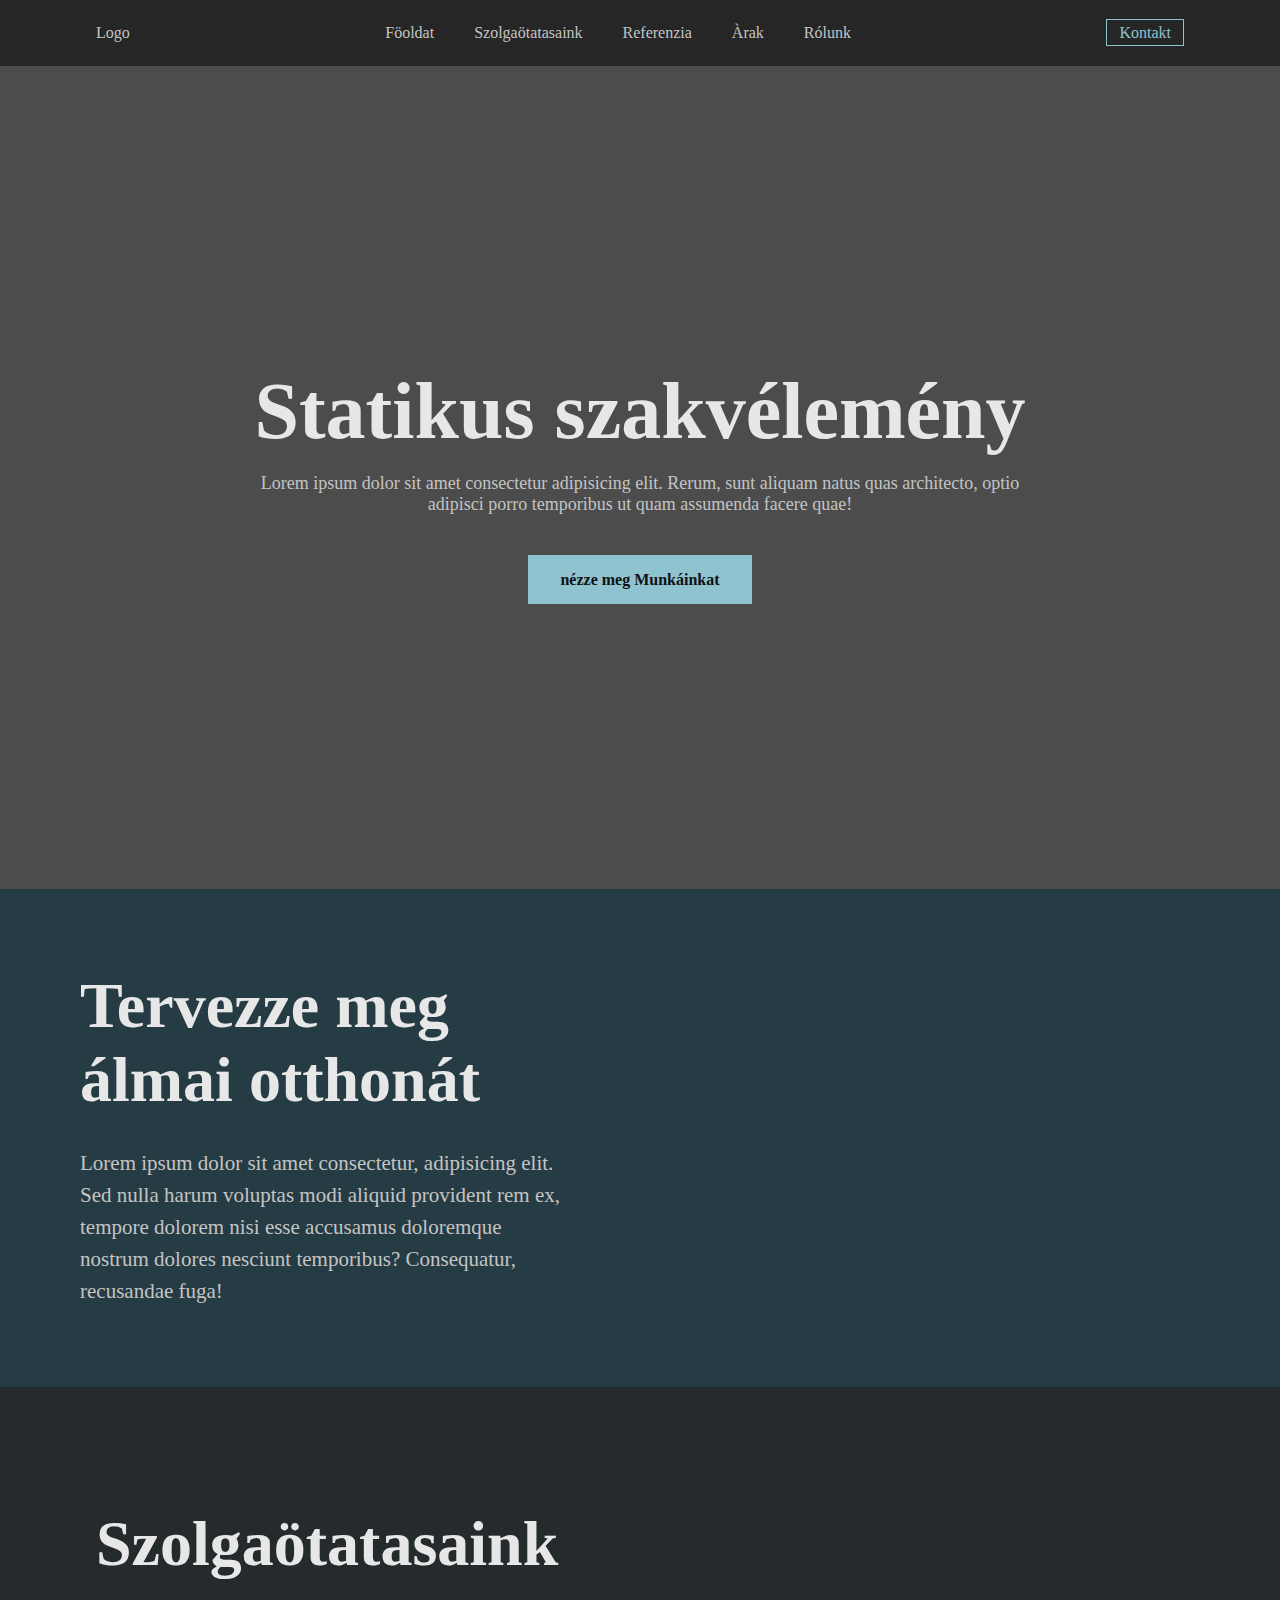
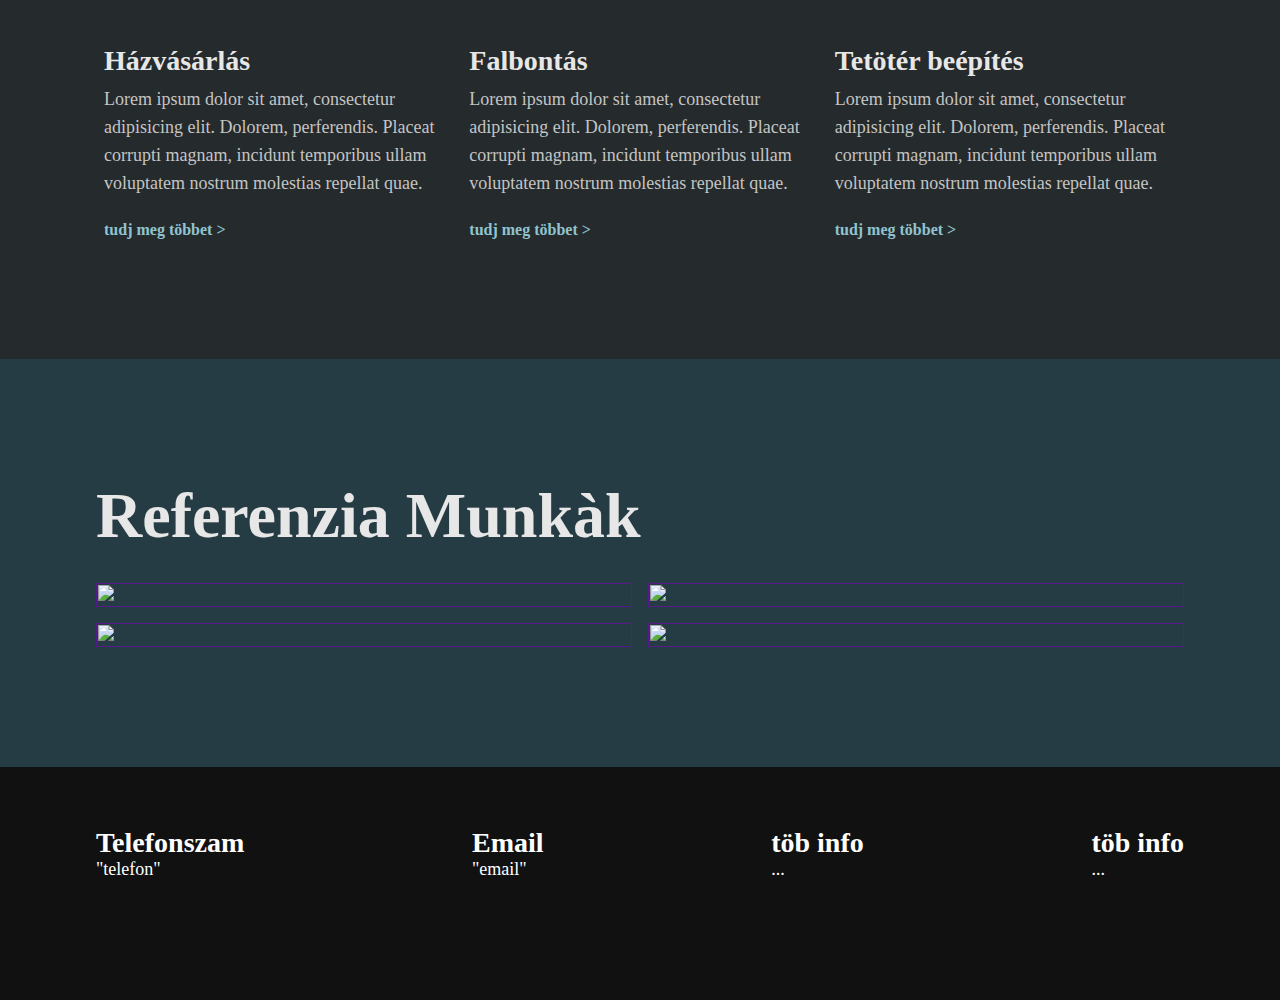
==== index.html @ 9ae193e0 "color, gallery fix, footer," ====
<!DOCTYPE html>
<html lang="en">
<head>
    <meta charset="UTF-8">
    <meta name="viewport" content="width=device-width, initial-scale=1.0">
    <title>Document</title>
    <link rel="stylesheet" href="home.css">
    <link rel="stylesheet" href="https://use.typekit.net/xlo2mio.css">
    <link rel="stylesheet" href="https://use.typekit.net/xlo2mio.css">
    <link rel="stylesheet" href="https://use.typekit.net/xlo2mio.css">
</head>
<body>
    <main>
        <div class="hero-bg">
            <nav>
                <div class="nav-container">
                    <div class="nav-left">
                        <a href="">Logo</a>
                    </div>
                    <div class="nav-center">
                        <a href="">Föoldat</a>
                        <a href="">Szolgaötatasaink</a>
                        <a href="">Referenzia</a>
                        <a href="">Àrak</a>
                        <a href="">Rólunk</a>
                    </div>
                    <div class="nav-right">
                        <a href="">Kontakt</a>
                    </div>
                </div>
            </nav>
            <div class="hero">
                <div class="hero-container">
                    <h1>Statikus szakvélemény</h1>
                    <p>Lorem ipsum dolor sit amet consectetur adipisicing elit. Rerum, sunt aliquam natus quas architecto, optio adipisci porro temporibus ut quam assumenda facere quae!</p>
                    <div class = "hero-button">
                        <a href="">nézze meg Munkáinkat</a>
                    </div>
                </div>
            </div>
        </div>
        <div class="welcome">
            <div class="welcome-container">
                <div class="welcome-left">
                    <h1>Tervezze meg álmai otthonát</h1>
                    <p>Lorem ipsum dolor sit amet consectetur, adipisicing elit. Sed nulla harum voluptas modi aliquid provident rem ex, tempore dolorem nisi esse accusamus doloremque nostrum dolores nesciunt temporibus? Consequatur, recusandae fuga!</p>
                </div>
                <div class="welcome-right">
                    <img src="img/Szeged, Déryné utca 28. (1).jpg" alt="">
                </div>
            </div>
        </div>
        <div class = "service">
            <div class="service-container">
                <h1>Szolgaötatasaink</h1>
                <div class="service-grid">
                    <div class="service-card">
                        <div class="service-image">
                            <img src="img/Szeged, Traktor utca 121 (1).jpg" alt="">
                        </div>
                        <div class="service-text">
                            <h2>Házvásárlás</h2>
                            <p>Lorem ipsum dolor sit amet, consectetur adipisicing elit. Dolorem, perferendis. Placeat corrupti magnam, incidunt temporibus ullam voluptatem nostrum molestias repellat quae.</p>
                            <div class = "service-learn">
                                <a href="">tudj meg többet <span class = "learn-hover">></span></a>
                            </div>
                        </div>
                    </div>
                    <div class="service-card">
                        <div class="service-image">
                            <img src="img/Szeged, Szentháromság utca 48. (1).jpg" alt="">
                        </div>
                        <div class="service-text">
                            <h2>Falbontás</h2>
                            <p>Lorem ipsum dolor sit amet, consectetur adipisicing elit. Dolorem, perferendis. Placeat corrupti magnam, incidunt temporibus ullam voluptatem nostrum molestias repellat quae.</p>
                            <div class = "service-learn">
                                <a href="">tudj meg többet <span class = "learn-hover">></span></a>
                            </div>
                        </div>
                    </div>
                    <div class="service-card">
                        <div class="service-image">
                            <img src="img/Mórahalom, Mikszáth utca 6. (2).jpg" alt="">
                        </div>
                        <div class="service-text">
                            <h2>Tetötér beépítés</h2>
                            <p>Lorem ipsum dolor sit amet, consectetur adipisicing elit. Dolorem, perferendis. Placeat corrupti magnam, incidunt temporibus ullam voluptatem nostrum molestias repellat quae.</p>
                            <div class = "service-learn">
                                <a href="">tudj meg többet <span class = "learn-hover">></span></a>
                            </div>
                        </div>
                    </div>
                </div>
            </div>
        </div>
        <div class="gallery">
            <div class="gallery-container">
                <h1>Referenzia Munkàk</h1>
                <div class="gallery-grid">
                    <a href="" class = "gallery-hover">
                        <div class="gallery-image">
                            <img src="img/Szeged, Rába utca 11. (1).jpg" alt="">
                        </div>
                        <div class = "gallery-text">
                            <div class = "gallery-border">
                                <h3>Hàz 1</h3>
                                <p>Lorem ipsum dolor sit, amet consectetur adipisicing elit.</p>
                            </div>
                        </div>
                    </a>
                    <a href="" class = "gallery-hover">
                        <div class="gallery-image">
                            <img src="img/Szeged, Zákány utca 4. (2).jpg" alt="">
                        </div>
                        <div class = "gallery-text">
                            <div class = "gallery-border">
                                <h3>Hàz 2</h3>
                                <p>Lorem ipsum dolor sit, amet consectetur adipisicing elit.</p>
                            </div>
                        </div>
                    </a>
                    <a href="" class = "gallery-hover">
                        <div class="gallery-image">
                            <img src="img/Szeged, Móra utca (1).jpg" alt="">
                        </div>
                        <div class = "gallery-text">
                            <div class = "gallery-border">
                                <h3>Hàz 3</h3>
                                <p>Lorem ipsum dolor sit, amet consectetur adipisicing elit.</p>
                            </div>
                        </div>
                    </a>
                    <a href="" class = "gallery-hover">
                        <div class="gallery-image">
                            <img src="img/Siófok, Széchenyi utca 5. (1).jpg" alt="">
                        </div>
                        <div class = "gallery-text">
                            <div class = "gallery-border">
                                <h3>Hàz 4</h3>
                                <p>Lorem ipsum dolor sit, amet consectetur adipisicing elit.</p>
                            </div>
                        </div>
                    </a>
                </div>
            </div>
        </div>
        <footer>
            <div class="footer-container">
                <div class="footer-grid">
                    <div class="footer-card">
                        <h3>Telefonszam</h3>
                        <p>"telefon"</p>
                    </div>
                    <div class="footer-card">
                        <h3>Email</h3>
                        <p>"email"</p>
                    </div>
                    <div class="footer-card">
                        <h3>töb info</h3>
                        <p>...</p>
                    </div>
                    <div class="footer-card">
                        <h3>töb info</h3>
                        <p>...</p>
                    </div>
                </div>
            </div>
        </footer>
    </main>
</body>
</html>
---- home.css ----
*{
    margin: 0;
    padding: 0;
}
p{
    font-family: rig-sans;
    font-size: 18px;
    font-weight: 400;
    text-decoration: none;
    color: #101213;
}
a{
    font-family: noka;
    font-weight: 500;
    text-decoration: none;
}
h1,h2,h3{
    font-family: noka;
    font-size: 28px;
    font-weight: 600;
    color: #101213;
}

.hero-bg{
    background-image: url(img/Siófok\,\ Léda\ utca\ \(2\).jpg);
    background-size: cover;
    background-color: rgba(0, 0, 0, 0.7);
    background-blend-mode: multiply;
    background-position: center;
}

nav{
    background-color: rgba(0, 0, 0, 0.5);
    padding: 24px 0;
}
.nav-container{
    width: 85%;
    max-width: 1400px;
    margin: auto;
    display: flex;
    justify-content: space-between;
    align-items: center;
}
.nav-center{
    display: flex;
    column-gap: 40px;
}
.nav-container a{
    color: #c4c4c4;
}
.nav-center a:hover{
    border: solid 1px #c4c4c4;
    padding: 4px 12px;
    margin: -5px -13px;
}
.nav-container a:hover .nav-right{
    column-gap: 14px;
}
.nav-right a{
    border: solid 1px #8FC3CF;
    padding: 4px 12px;
    color: #8FC3CF;
    font-weight: 500;
    transition: 0.3s;
}
.nav-right a:hover{
    border: solid 1px #c4c4c4;
    background-color: #8FC3CF;
    color:#252a2c;
}
.hero{
    padding: 300px 0;
}

.hero-container{
    text-align: center;
    display: flex;
    flex-direction: column;
    row-gap: 16px;
}
.hero-container h1{
    font-size: 80px;
    color:#e7e7e7;
}
.hero-container p{
    color:#c4c4c4;
    width: 760px;
    margin: auto;
}
.hero-container a{
    font-family: rig-sans;
    font-weight: 600;
    background-color: #8FC3CF;
    color: #101213;
    padding: 16px 32px;
    transition: 0.2s;
}
.hero-container a:hover{
    background-color: transparent;
    border: solid 1px #8FC3CF;
    color: #8FC3CF;
}
.hero-button{
    margin-top: 40px;
}

.welcome{
    background-color: #263c44;
}
.welcome-container{
    display: grid;
    grid-template-columns: 1fr 1fr;
    align-items: center;
    width: 100%;
    max-width: 2000px;
    margin: auto;
}
.welcome-left{
    padding: 80px;
    display: flex;
    flex-direction: column;
    row-gap: 30px;
}
.welcome-left h1{
    font-size: 64px;
    color: #e7e7e7;
}
.welcome-left p{
    font-size: 21px;
    color: #c4c4c4;
    line-height: 32px;
}
.welcome-right img{
    width: 100%;
}

.service{
    background: #252a2c;
    padding: 120px 0;
}
.service-container{
    width: 85%;
    max-width: 1400px;
    margin: auto;
}
.service-container h1{
    font-size: 64px;
    color: #e7e7e7;
    padding-bottom: 30px;
}
.service-grid{
    display: grid;
    grid-template-columns: 1fr 1fr 1fr;
    column-gap: 8px;
}
.service-card{
    display: flex;
    flex-direction: column;
    row-gap: 16px;
}
.service-image img{
    width: 100%;
}
.service-text{
    display: flex;
    flex-direction: column;
    row-gap: 8px;
    padding: 0 8px;
}
.service-text h2{
    color: #e7e7e7;
}
.service-text p{
    color: #c4c4c4;
    line-height: 28px;
}
.service-learn{
    margin-top: 16px;
}
.service-learn a{
    color: #8FC3CF;
    font-weight: 600;
    font-family: rig-sans;
}
.learn-hover{
    transition: 0.15s;
}
.service-learn a:hover .learn-hover{
    margin-left: 8px;
}

.gallery{
    background-color: #263c44;
    padding: 120px 0;
}
.gallery-container{
    width: 85%;
    max-width: 1400px;
    margin: auto;
}
.gallery-container h1{
    font-size: 64px;
    color: #e7e7e7;
    padding-bottom: 30px;
}
.gallery-grid{
    display: grid;
    grid-template-columns: 1fr 1fr;
    column-gap: 16px;
    row-gap: 16px;
}
.gallery-hover{
    overflow: hidden;
    position: relative;
}
.gallery-image{
    transition: 0.5s;
    height: 100%;
}
.gallery-hover img{
    width: 100%;
    height: 100%;
}
.gallery-hover:hover .gallery-image{
    transform: scale(1.1);
}
.gallery-text{
    position: absolute;
    top: 0;
    height: 100%;
    width: 100%;
    background-color: rgba(0, 0, 0, 0.5);
    display: flex;
    flex-direction: column;
    align-items: center;
    justify-content: center;
    text-align: center;
    opacity: 0;
    transition: 0.5s;
}
.gallery-border{
    border: solid 1px #c4c4c4;
    padding: 16px 16px;
}
.gallery-text h3{
    color: white;
}
.gallery-text p{
    color: white;
    width: 250px;
}
.gallery-hover:hover .gallery-text{
    opacity: 1;
}

footer{
    padding: 60px 0 120px 0;
    background-color: #111111;
}
.footer-container{
    width: 85%;
    max-width: 1400px;
    margin: auto;
}
.footer-grid{
    display: flex;
    justify-content: space-between;
}
.footer-card h3{
    color: white;
}
.footer-card p{
    color: white;
}
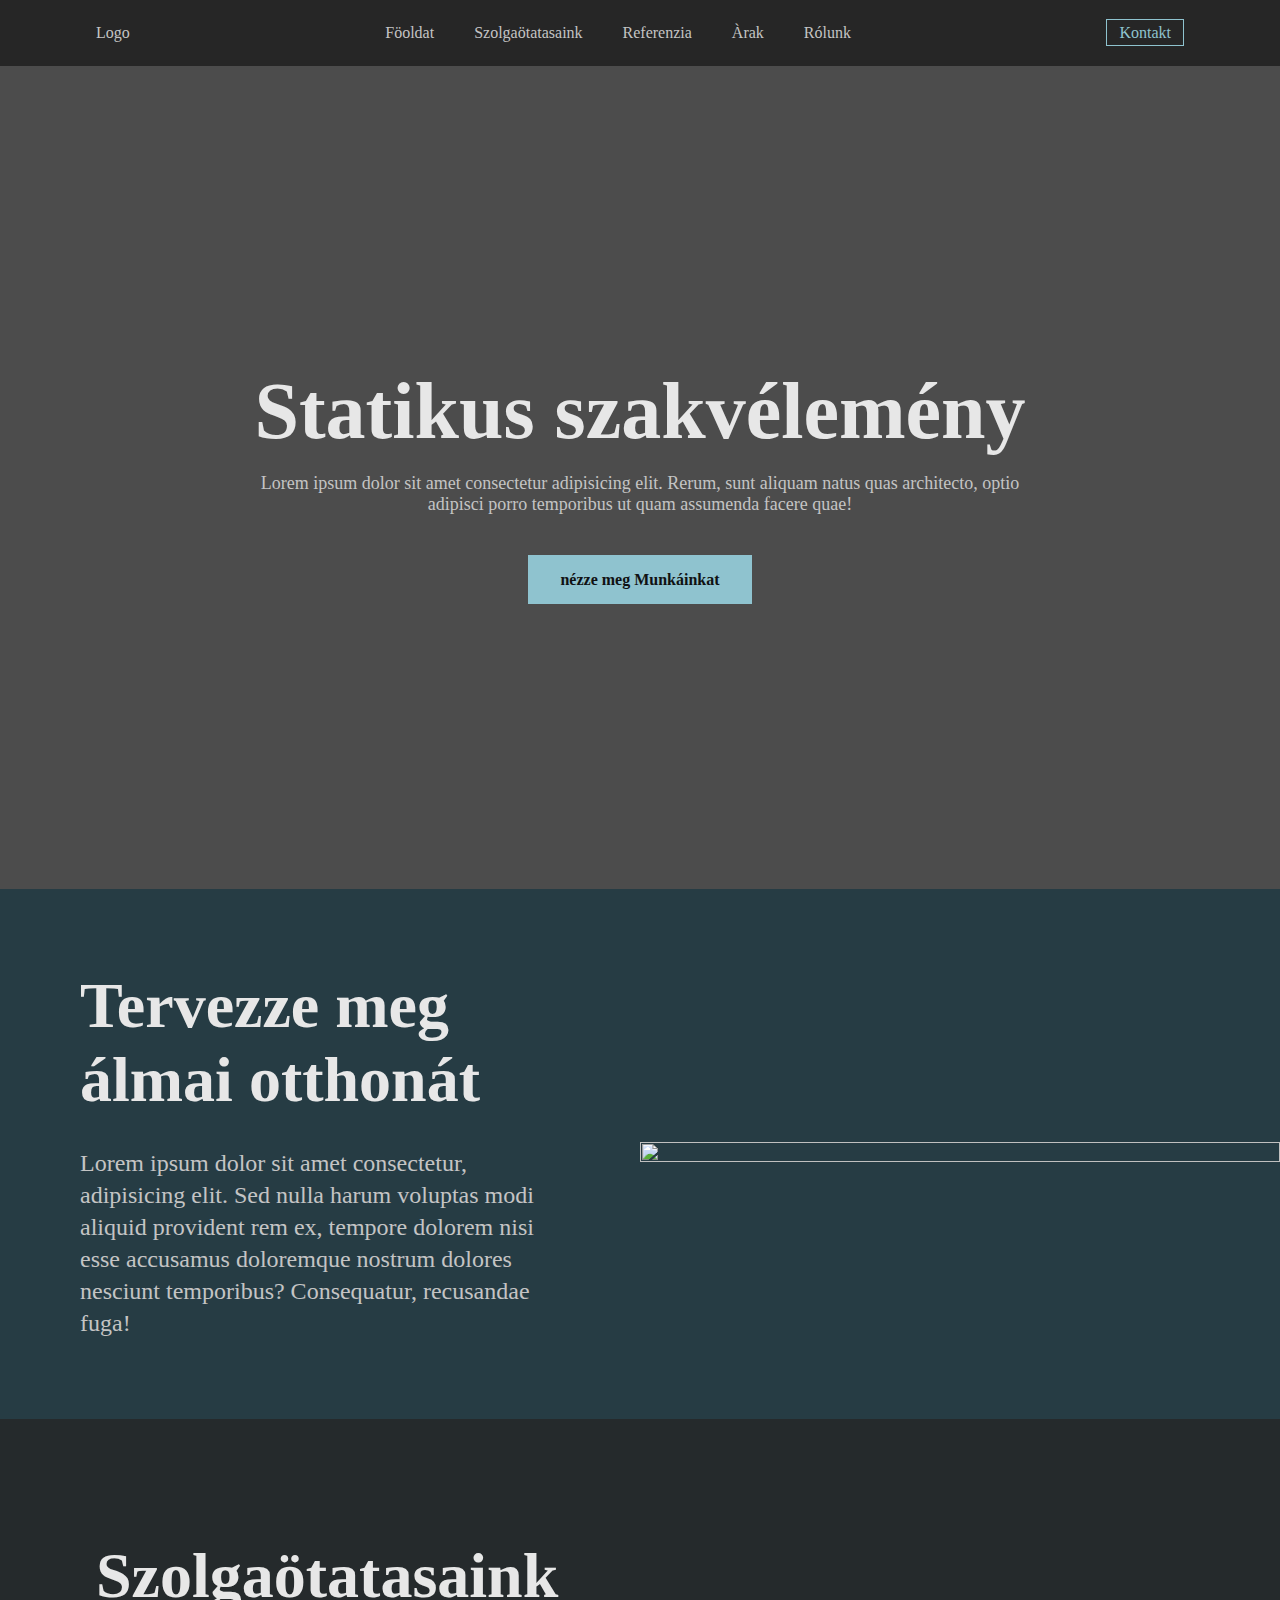
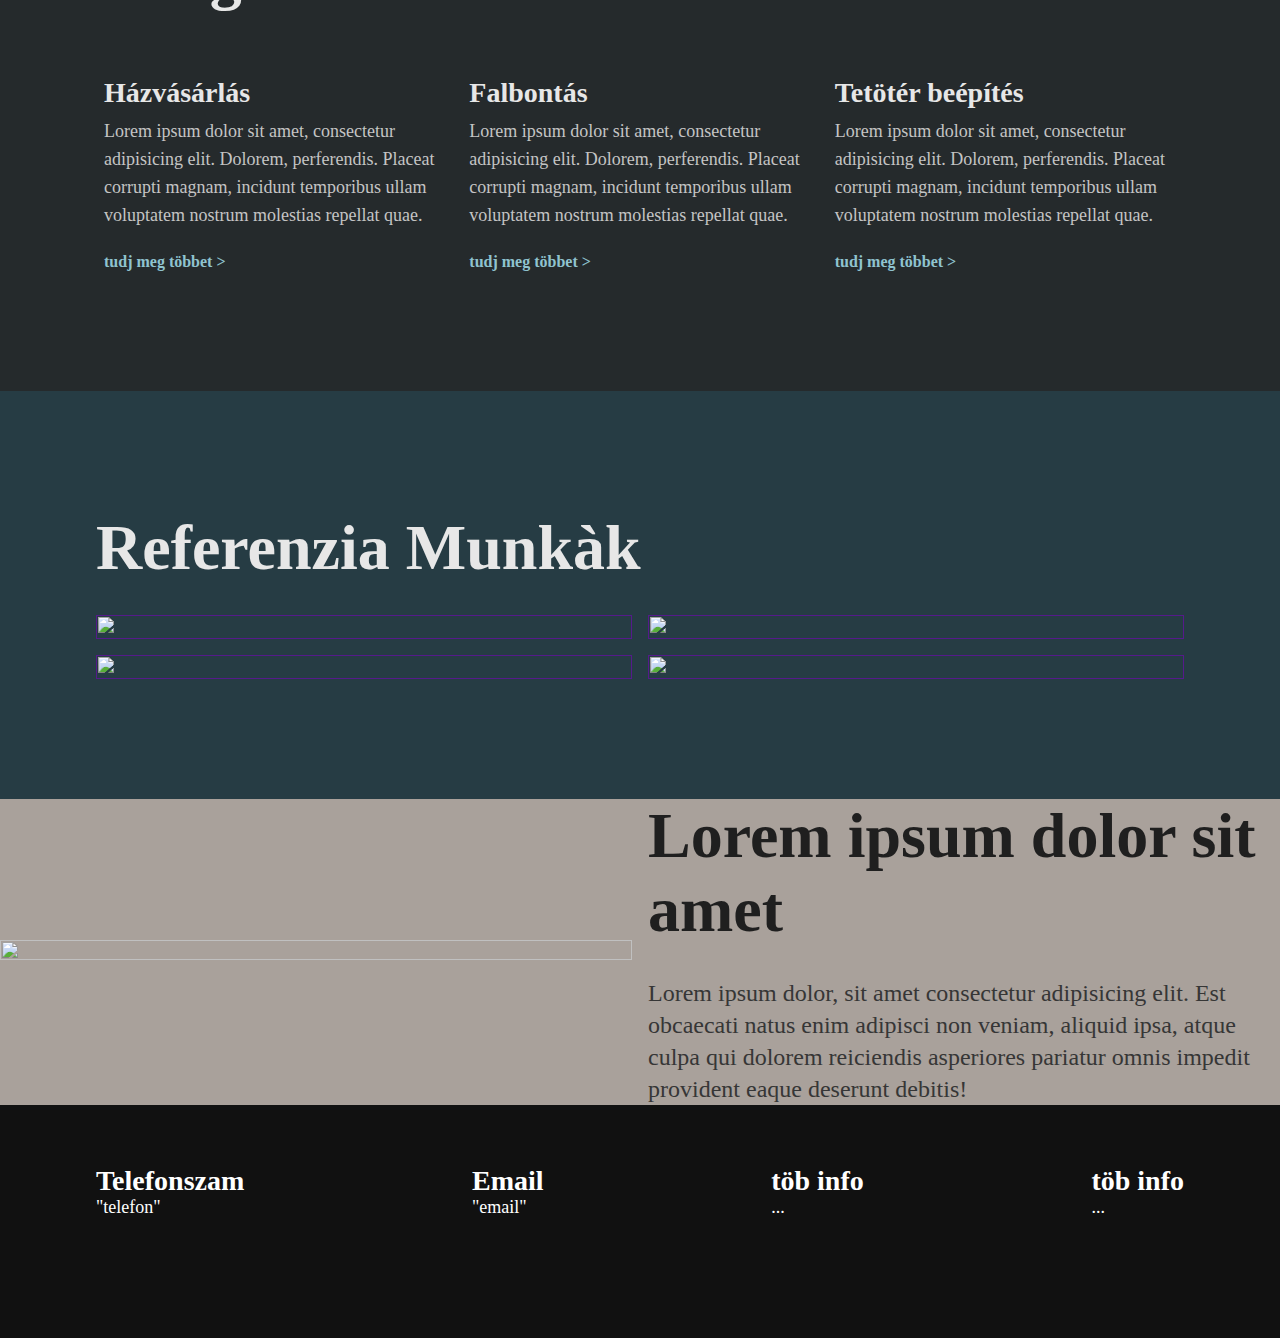
==== commit 45c8a7a6: "extra info" ====
--- a/index.html
+++ b/index.html
@@ -46,7 +46,7 @@
                     <p>Lorem ipsum dolor sit amet consectetur, adipisicing elit. Sed nulla harum voluptas modi aliquid provident rem ex, tempore dolorem nisi esse accusamus doloremque nostrum dolores nesciunt temporibus? Consequatur, recusandae fuga!</p>
                 </div>
                 <div class="welcome-right">
-                    <img src="img/Szeged, Déryné utca 28. (1).jpg" alt="">
+                    <img src="img/Szeged, Deryne utca 28. (1).jpg" alt="">
                 </div>
             </div>
         </div>
@@ -68,7 +68,7 @@
                     </div>
                     <div class="service-card">
                         <div class="service-image">
-                            <img src="img/Szeged, Szentháromság utca 48. (1).jpg" alt="">
+                            <img src="img/Szeged, Szentharomsag utca 48. (1).jpg" alt="">
                         </div>
                         <div class="service-text">
                             <h2>Falbontás</h2>
@@ -80,7 +80,7 @@
                     </div>
                     <div class="service-card">
                         <div class="service-image">
-                            <img src="img/Mórahalom, Mikszáth utca 6. (2).jpg" alt="">
+                            <img src="img/Morahalom, Mikszath utca 6. (2).jpg" alt="">
                         </div>
                         <div class="service-text">
                             <h2>Tetötér beépítés</h2>
@@ -99,7 +99,7 @@
                 <div class="gallery-grid">
                     <a href="" class = "gallery-hover">
                         <div class="gallery-image">
-                            <img src="img/Szeged, Rába utca 11. (1).jpg" alt="">
+                            <img src="img/Szeged, Raba utca 11. (1).jpg" alt="">
                         </div>
                         <div class = "gallery-text">
                             <div class = "gallery-border">
@@ -110,7 +110,7 @@
                     </a>
                     <a href="" class = "gallery-hover">
                         <div class="gallery-image">
-                            <img src="img/Szeged, Zákány utca 4. (2).jpg" alt="">
+                            <img src="img/Szeged, Zakany utca 4. (2).jpg" alt="">
                         </div>
                         <div class = "gallery-text">
                             <div class = "gallery-border">
@@ -121,7 +121,7 @@
                     </a>
                     <a href="" class = "gallery-hover">
                         <div class="gallery-image">
-                            <img src="img/Szeged, Móra utca (1).jpg" alt="">
+                            <img src="img/Szeged, Mora utca (1).jpg" alt="">
                         </div>
                         <div class = "gallery-text">
                             <div class = "gallery-border">
@@ -132,7 +132,7 @@
                     </a>
                     <a href="" class = "gallery-hover">
                         <div class="gallery-image">
-                            <img src="img/Siófok, Széchenyi utca 5. (1).jpg" alt="">
+                            <img src="img/Siofok, Szechenyi utca 5. (1).jpg" alt="">
                         </div>
                         <div class = "gallery-text">
                             <div class = "gallery-border">
@@ -141,6 +141,17 @@
                             </div>
                         </div>
                     </a>
+                </div>
+            </div>
+        </div>
+        <div class="info">
+            <div class="info-container">
+                <div class="info-left">
+                    <img src="img/Szeged, Matyas ter (1).jpg" alt="">
+                </div>
+                <div class = "info-right">
+                    <h1>Lorem ipsum dolor sit amet</h1>
+                    <p>Lorem ipsum dolor, sit amet consectetur adipisicing elit. Est obcaecati natus enim adipisci non veniam, aliquid ipsa, atque culpa qui dolorem reiciendis asperiores pariatur omnis impedit provident eaque deserunt debitis!</p>
                 </div>
             </div>
         </div>
--- a/home.css
+++ b/home.css
@@ -23,7 +23,7 @@
 }
 
 .hero-bg{
-    background-image: url(img/Siófok\,\ Léda\ utca\ \(2\).jpg);
+    background-image: url(img/Siofok\,\ Leda\ utca\ \(2\).jpg);
     background-size: cover;
     background-color: rgba(0, 0, 0, 0.7);
     background-blend-mode: multiply;
@@ -127,12 +127,13 @@
     color: #e7e7e7;
 }
 .welcome-left p{
-    font-size: 21px;
+    font-size: 24px;
     color: #c4c4c4;
     line-height: 32px;
 }
 .welcome-right img{
     width: 100%;
+    height: 100%;
 }
 
 .service{
@@ -254,6 +255,32 @@
     opacity: 1;
 }
 
+
+.info{
+    background-color: #A9A19B;
+}
+.info-container{
+    display: grid;
+    grid-template-columns: 1fr 1fr;
+    column-gap: 16px;
+    align-items: center;
+}
+.info-container h1{
+    font-size: 64px;
+    color: #1f1f1f;
+    padding-bottom: 30px;
+}
+.info-container p{
+    font-size: 24px;
+    color: #363636;
+    line-height: 32px;
+}
+.info-container img{
+    width: 100%;
+    height: 100%;
+}
+
+
 footer{
     padding: 60px 0 120px 0;
     background-color: #111111;
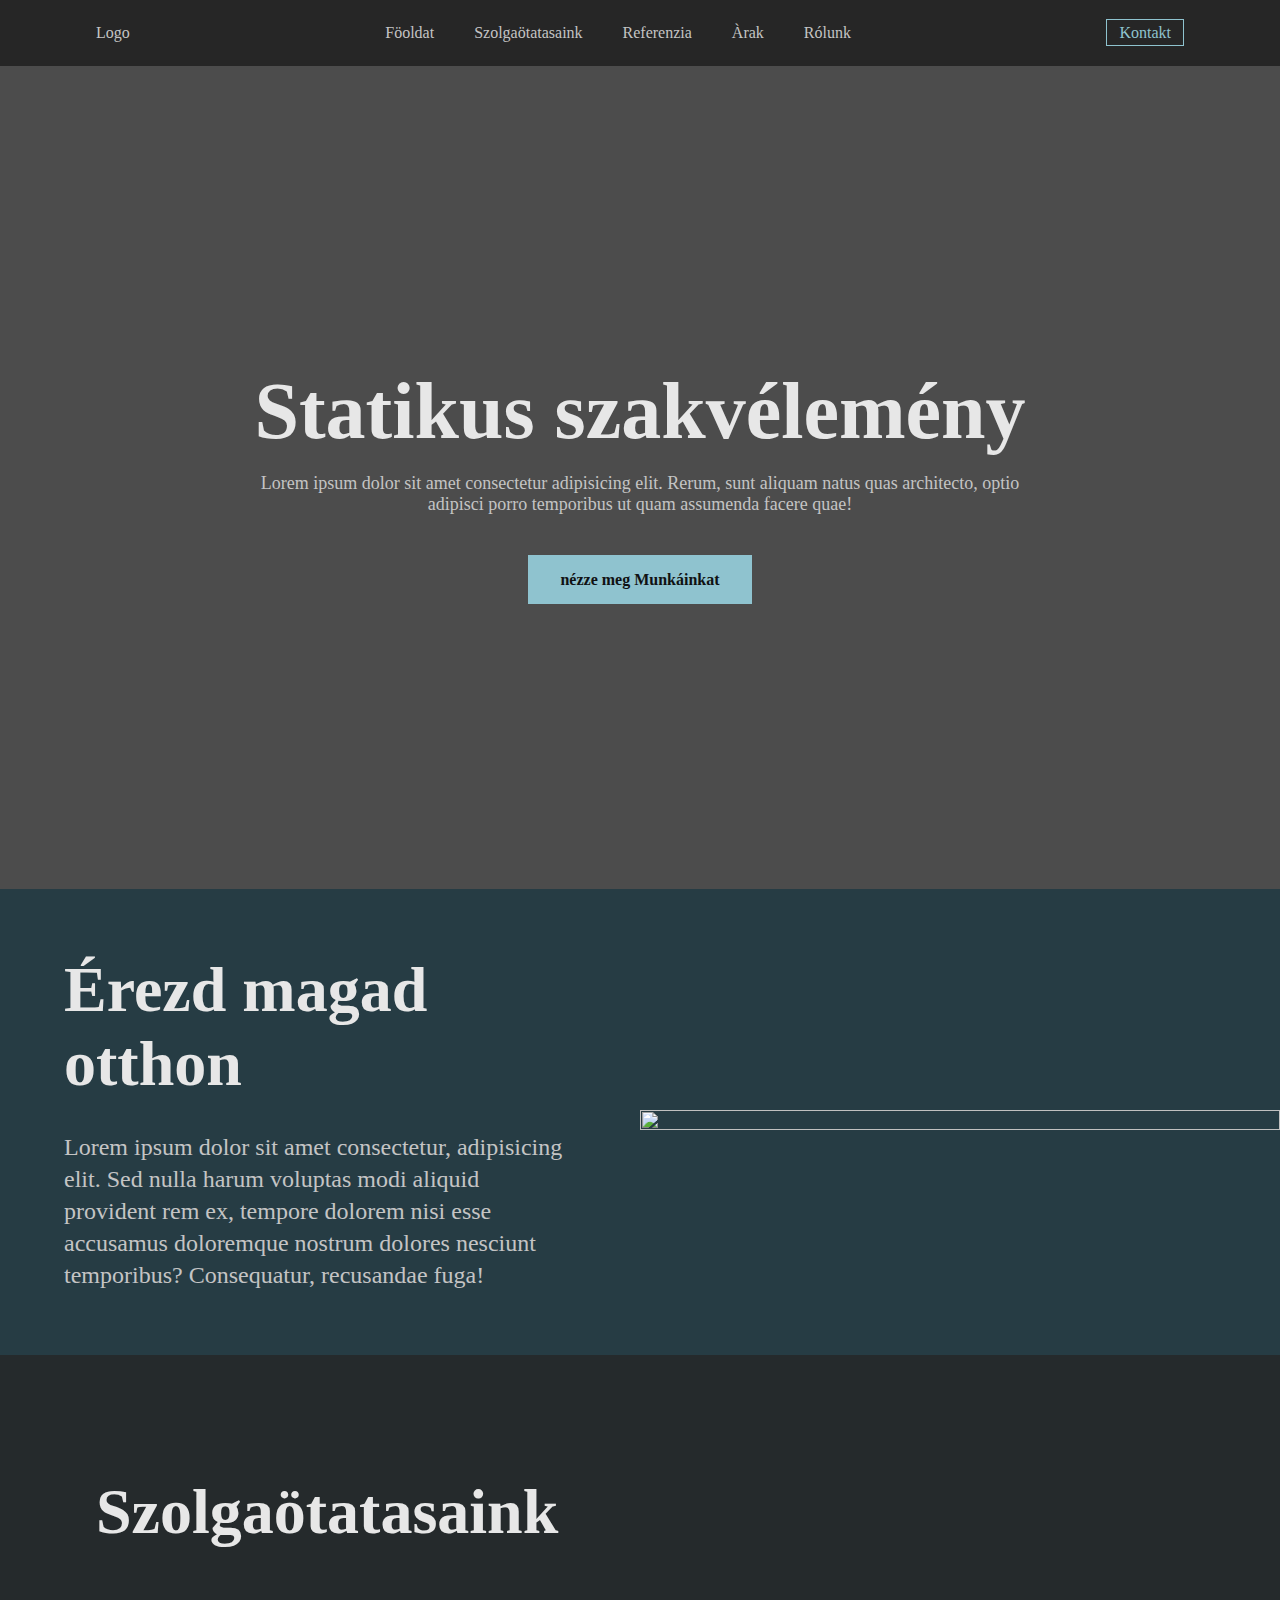
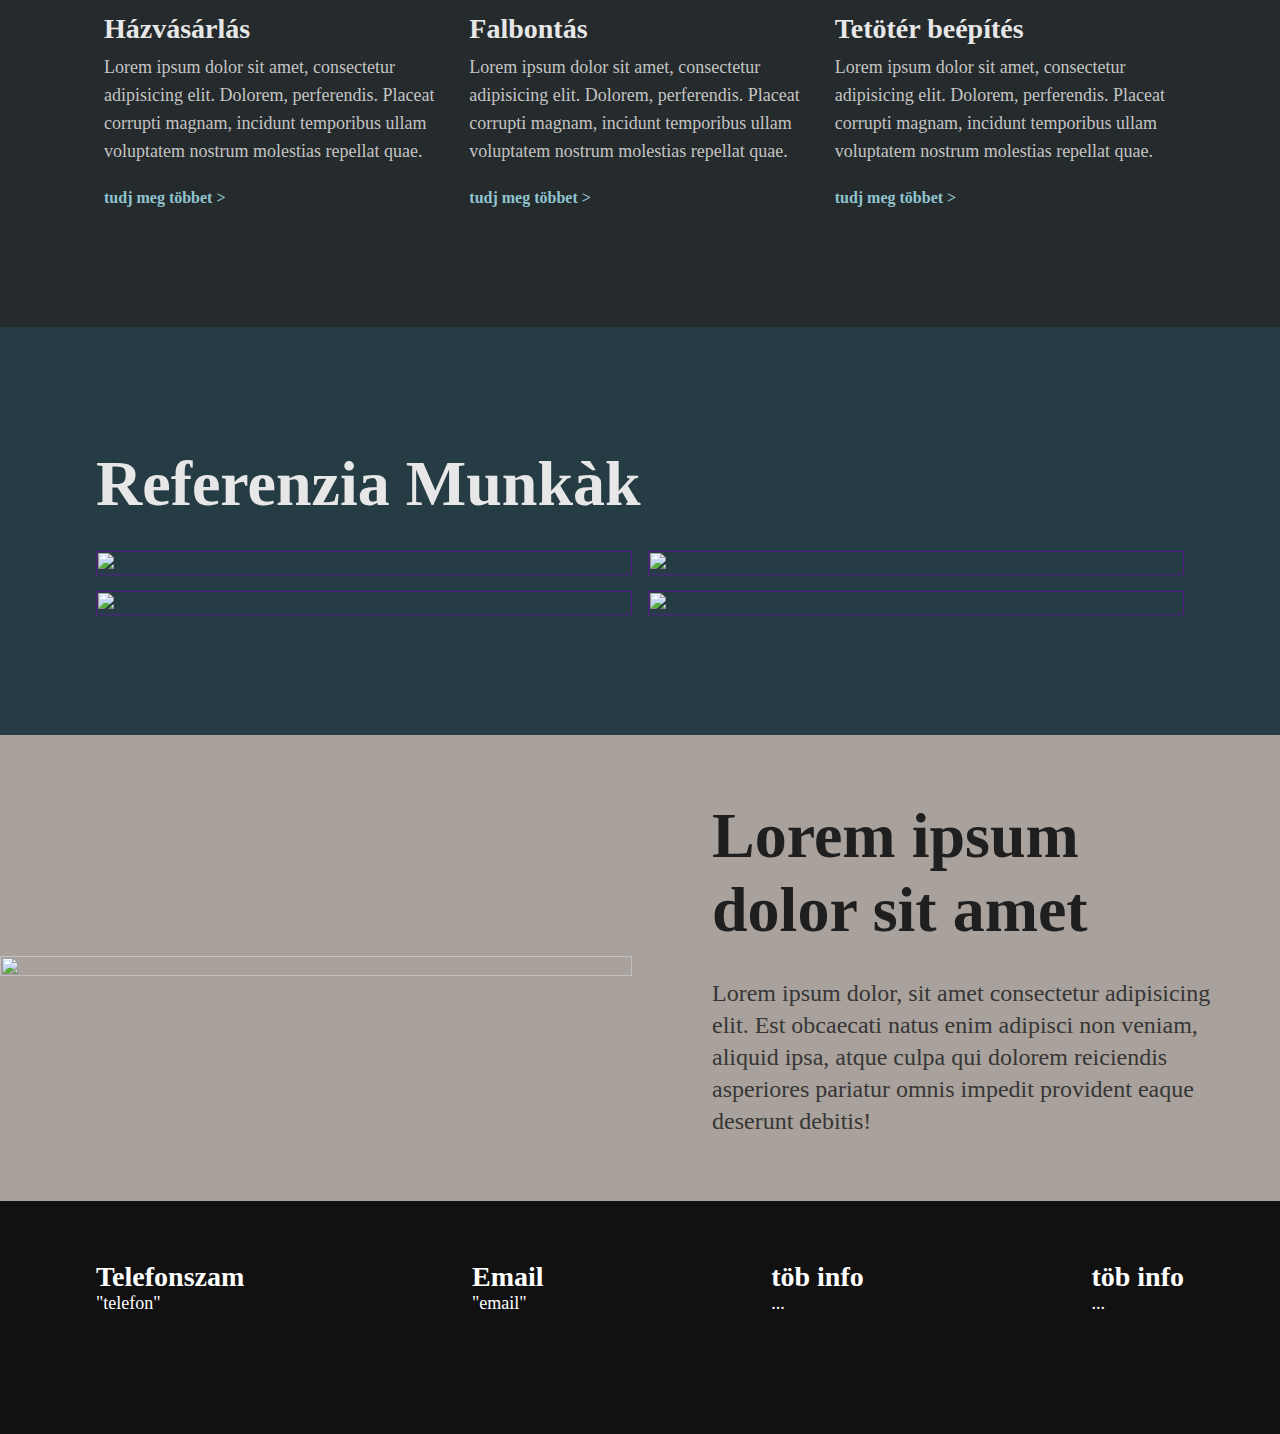
==== commit b91c1ba7: "gallery with image view" ====
--- a/index.html
+++ b/index.html
@@ -4,7 +4,7 @@
     <meta charset="UTF-8">
     <meta name="viewport" content="width=device-width, initial-scale=1.0">
     <title>Document</title>
-    <link rel="stylesheet" href="home.css">
+    <link rel="stylesheet" href="styles.css">
     <link rel="stylesheet" href="https://use.typekit.net/xlo2mio.css">
     <link rel="stylesheet" href="https://use.typekit.net/xlo2mio.css">
     <link rel="stylesheet" href="https://use.typekit.net/xlo2mio.css">
@@ -18,9 +18,9 @@
                         <a href="">Logo</a>
                     </div>
                     <div class="nav-center">
-                        <a href="">Föoldat</a>
+                        <a href="index.html">Föoldat</a>
                         <a href="">Szolgaötatasaink</a>
-                        <a href="">Referenzia</a>
+                        <a href="referenzia.html">Referenzia</a>
                         <a href="">Àrak</a>
                         <a href="">Rólunk</a>
                     </div>
@@ -42,7 +42,7 @@
         <div class="welcome">
             <div class="welcome-container">
                 <div class="welcome-left">
-                    <h1>Tervezze meg álmai otthonát</h1>
+                    <h1>Érezd magad otthon</h1>
                     <p>Lorem ipsum dolor sit amet consectetur, adipisicing elit. Sed nulla harum voluptas modi aliquid provident rem ex, tempore dolorem nisi esse accusamus doloremque nostrum dolores nesciunt temporibus? Consequatur, recusandae fuga!</p>
                 </div>
                 <div class="welcome-right">
--- a/styles.css
+++ b/styles.css
@@ -0,0 +1,303 @@
+
+*{
+    margin: 0;
+    padding: 0;
+}
+p{
+    font-family: rig-sans;
+    font-size: 18px;
+    font-weight: 400;
+    text-decoration: none;
+    color: #101213;
+}
+a{
+    font-family: noka;
+    font-weight: 500;
+    text-decoration: none;
+}
+h1,h2,h3{
+    font-family: noka;
+    font-size: 28px;
+    font-weight: 600;
+    color: #101213;
+}
+
+.hero-bg{
+    background-image: url(img/Siofok\,\ Leda\ utca\ \(2\).jpg);
+    background-size: cover;
+    background-color: rgba(0, 0, 0, 0.7);
+    background-blend-mode: multiply;
+    background-position: center;
+}
+
+nav{
+    background-color: rgba(0, 0, 0, 0.5);
+    padding: 24px 0;
+}
+.nav-container{
+    width: 85%;
+    max-width: 1400px;
+    margin: auto;
+    display: flex;
+    justify-content: space-between;
+    align-items: center;
+}
+.nav-center{
+    display: flex;
+    column-gap: 40px;
+}
+.nav-container a{
+    color: #c4c4c4;
+}
+.nav-center a:hover{
+    border: solid 1px #c4c4c4;
+    padding: 4px 12px;
+    margin: -5px -13px;
+}
+.nav-container a:hover .nav-right{
+    column-gap: 14px;
+}
+.nav-right a{
+    border: solid 1px #8FC3CF;
+    padding: 4px 12px;
+    color: #8FC3CF;
+    font-weight: 500;
+    transition: 0.3s;
+}
+.nav-right a:hover{
+    border: solid 1px #c4c4c4;
+    background-color: #8FC3CF;
+    color:#252a2c;
+}
+.hero{
+    padding: 300px 0;
+}
+
+.hero-container{
+    text-align: center;
+    display: flex;
+    flex-direction: column;
+    row-gap: 16px;
+}
+.hero-container h1{
+    font-size: 80px;
+    color:#e7e7e7;
+}
+.hero-container p{
+    color:#c4c4c4;
+    width: 760px;
+    margin: auto;
+}
+.hero-container a{
+    font-family: rig-sans;
+    font-weight: 600;
+    background-color: #8FC3CF;
+    color: #101213;
+    padding: 16px 32px;
+    transition: 0.2s;
+}
+.hero-container a:hover{
+    background-color: transparent;
+    border: solid 1px #8FC3CF;
+    color: #8FC3CF;
+}
+.hero-button{
+    margin-top: 40px;
+}
+
+.welcome{
+    background-color: #263c44;
+}
+.welcome-container{
+    display: grid;
+    grid-template-columns: 1fr 1fr;
+    align-items: center;
+    width: 100%;
+}
+.welcome-left{
+    padding: 64px;
+    display: flex;
+    flex-direction: column;
+    row-gap: 30px;
+}
+.welcome-left h1{
+    font-size: 64px;
+    color: #e7e7e7;
+}
+.welcome-left p{
+    font-size: 24px;
+    color: #c4c4c4;
+    line-height: 32px;
+}
+.welcome-right img{
+    width: 100%;
+    height: 100%;
+}
+
+.service{
+    background: #252a2c;
+    padding: 120px 0;
+}
+.service-container{
+    width: 85%;
+    max-width: 1400px;
+    margin: auto;
+}
+.service-container h1{
+    font-size: 64px;
+    color: #e7e7e7;
+    padding-bottom: 30px;
+}
+.service-grid{
+    display: grid;
+    grid-template-columns: 1fr 1fr 1fr;
+    column-gap: 8px;
+}
+.service-card{
+    display: flex;
+    flex-direction: column;
+    row-gap: 16px;
+}
+.service-image img{
+    width: 100%;
+}
+.service-text{
+    display: flex;
+    flex-direction: column;
+    row-gap: 8px;
+    padding: 0 8px;
+}
+.service-text h2{
+    color: #e7e7e7;
+}
+.service-text p{
+    color: #c4c4c4;
+    line-height: 28px;
+}
+.service-learn{
+    margin-top: 16px;
+}
+.service-learn a{
+    color: #8FC3CF;
+    font-weight: 600;
+    font-family: rig-sans;
+}
+.learn-hover{
+    transition: 0.15s;
+}
+.service-learn a:hover .learn-hover{
+    margin-left: 8px;
+}
+
+.gallery{
+    background-color: #263c44;
+    padding: 120px 0;
+}
+.gallery-container{
+    width: 85%;
+    max-width: 1400px;
+    margin: auto;
+}
+.gallery-container h1{
+    font-size: 64px;
+    color: #e7e7e7;
+    padding-bottom: 30px;
+}
+.gallery-grid{
+    display: grid;
+    grid-template-columns: 1fr 1fr;
+    column-gap: 16px;
+    row-gap: 16px;
+}
+.gallery-hover{
+    overflow: hidden;
+    position: relative;
+}
+.gallery-image{
+    transition: 0.5s;
+    height: 100%;
+}
+.gallery-hover img{
+    width: 100%;
+    height: 100%;
+}
+.gallery-hover:hover .gallery-image{
+    transform: scale(1.1);
+}
+.gallery-text{
+    position: absolute;
+    top: 0;
+    height: 100%;
+    width: 100%;
+    background-color: rgba(0, 0, 0, 0.5);
+    display: flex;
+    flex-direction: column;
+    align-items: center;
+    justify-content: center;
+    text-align: center;
+    opacity: 0;
+    transition: 0.5s;
+}
+.gallery-border{
+    border: solid 1px #c4c4c4;
+    padding: 16px 16px;
+}
+.gallery-text h3{
+    color: white;
+}
+.gallery-text p{
+    color: white;
+    width: 250px;
+}
+.gallery-hover:hover .gallery-text{
+    opacity: 1;
+}
+
+
+.info{
+    background-color: #A9A19B;
+}
+.info-container{
+    display: grid;
+    grid-template-columns: 1fr 1fr;
+    column-gap: 16px;
+    align-items: center;
+}
+.info-right{
+    padding: 64px;
+}
+.info-container h1{
+    font-size: 64px;
+    color: #1f1f1f;
+    padding-bottom: 30px;
+}
+.info-container p{
+    font-size: 24px;
+    color: #363636;
+    line-height: 32px;
+}
+.info-container img{
+    width: 100%;
+    height: 100%;
+}
+
+
+footer{
+    padding: 60px 0 120px 0;
+    background-color: #111111;
+}
+.footer-container{
+    width: 85%;
+    max-width: 1400px;
+    margin: auto;
+}
+.footer-grid{
+    display: flex;
+    justify-content: space-between;
+}
+.footer-card h3{
+    color: white;
+}
+.footer-card p{
+    color: white;
+}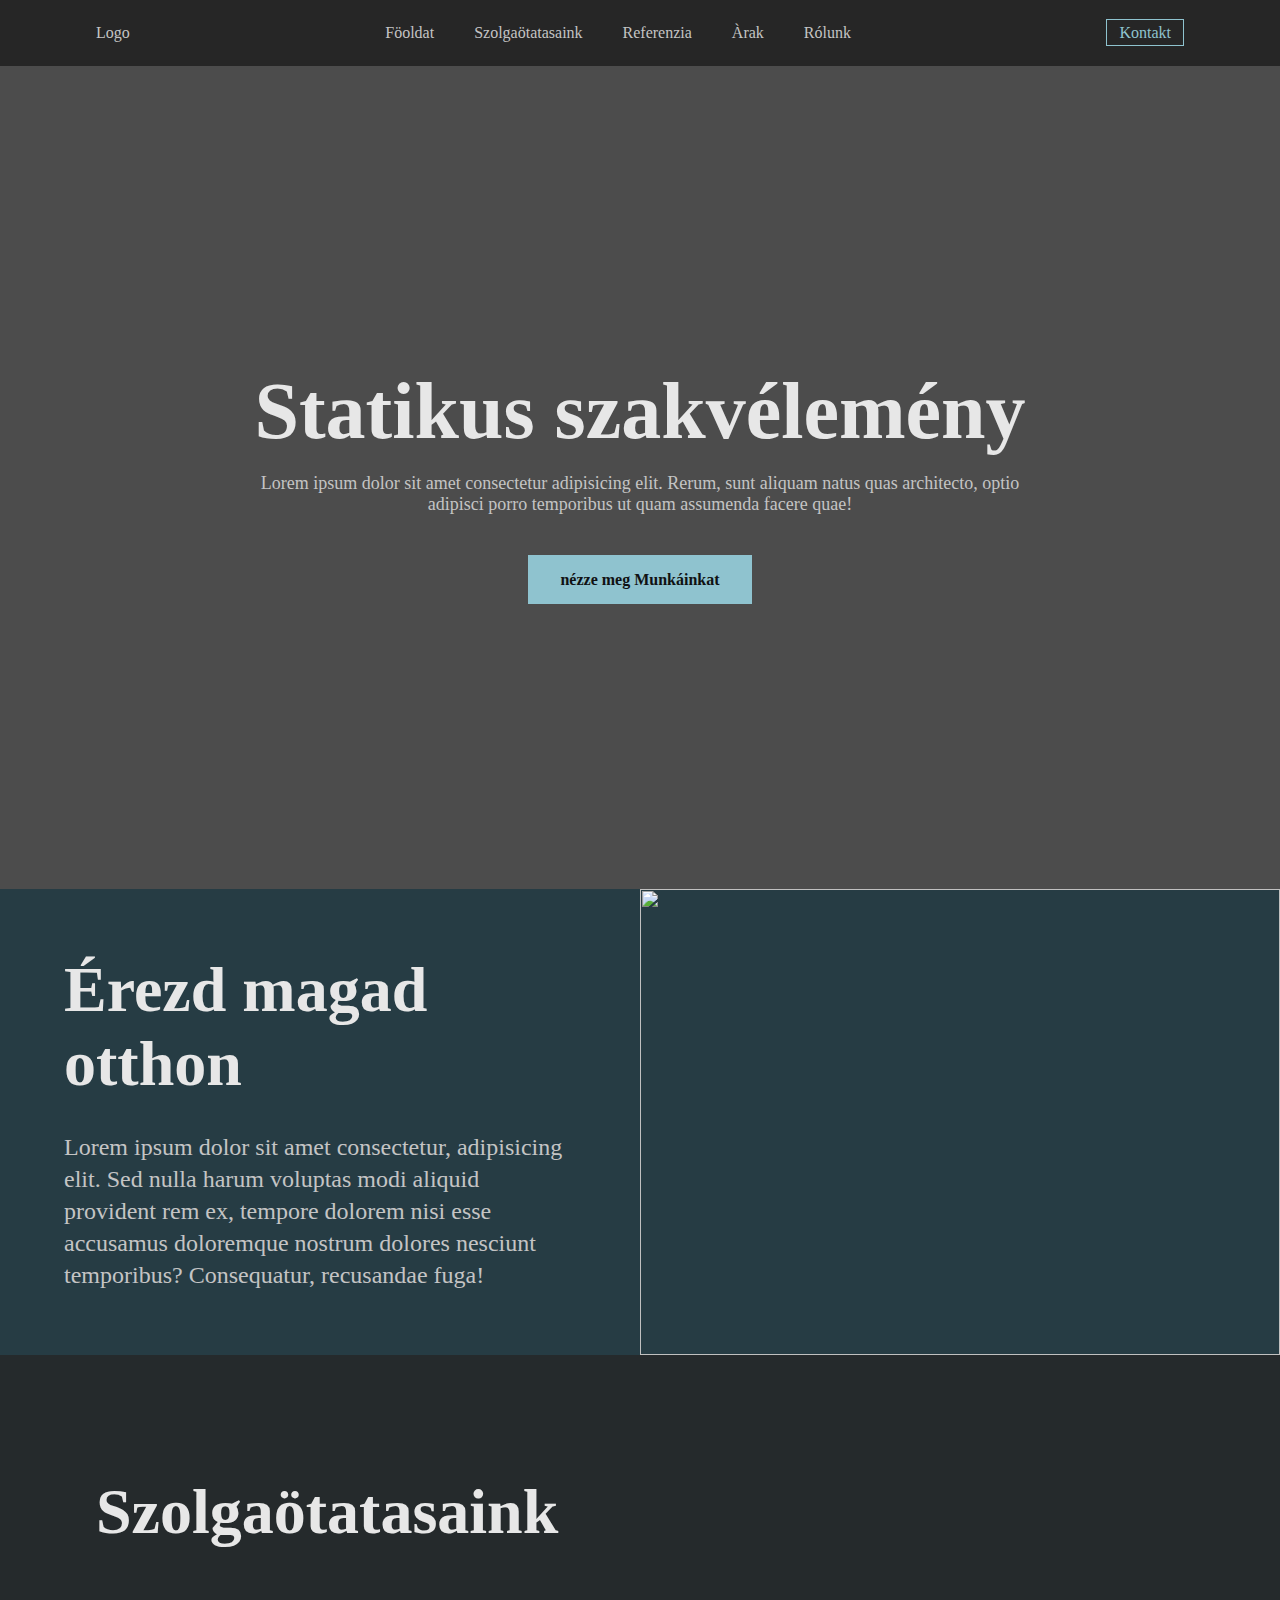
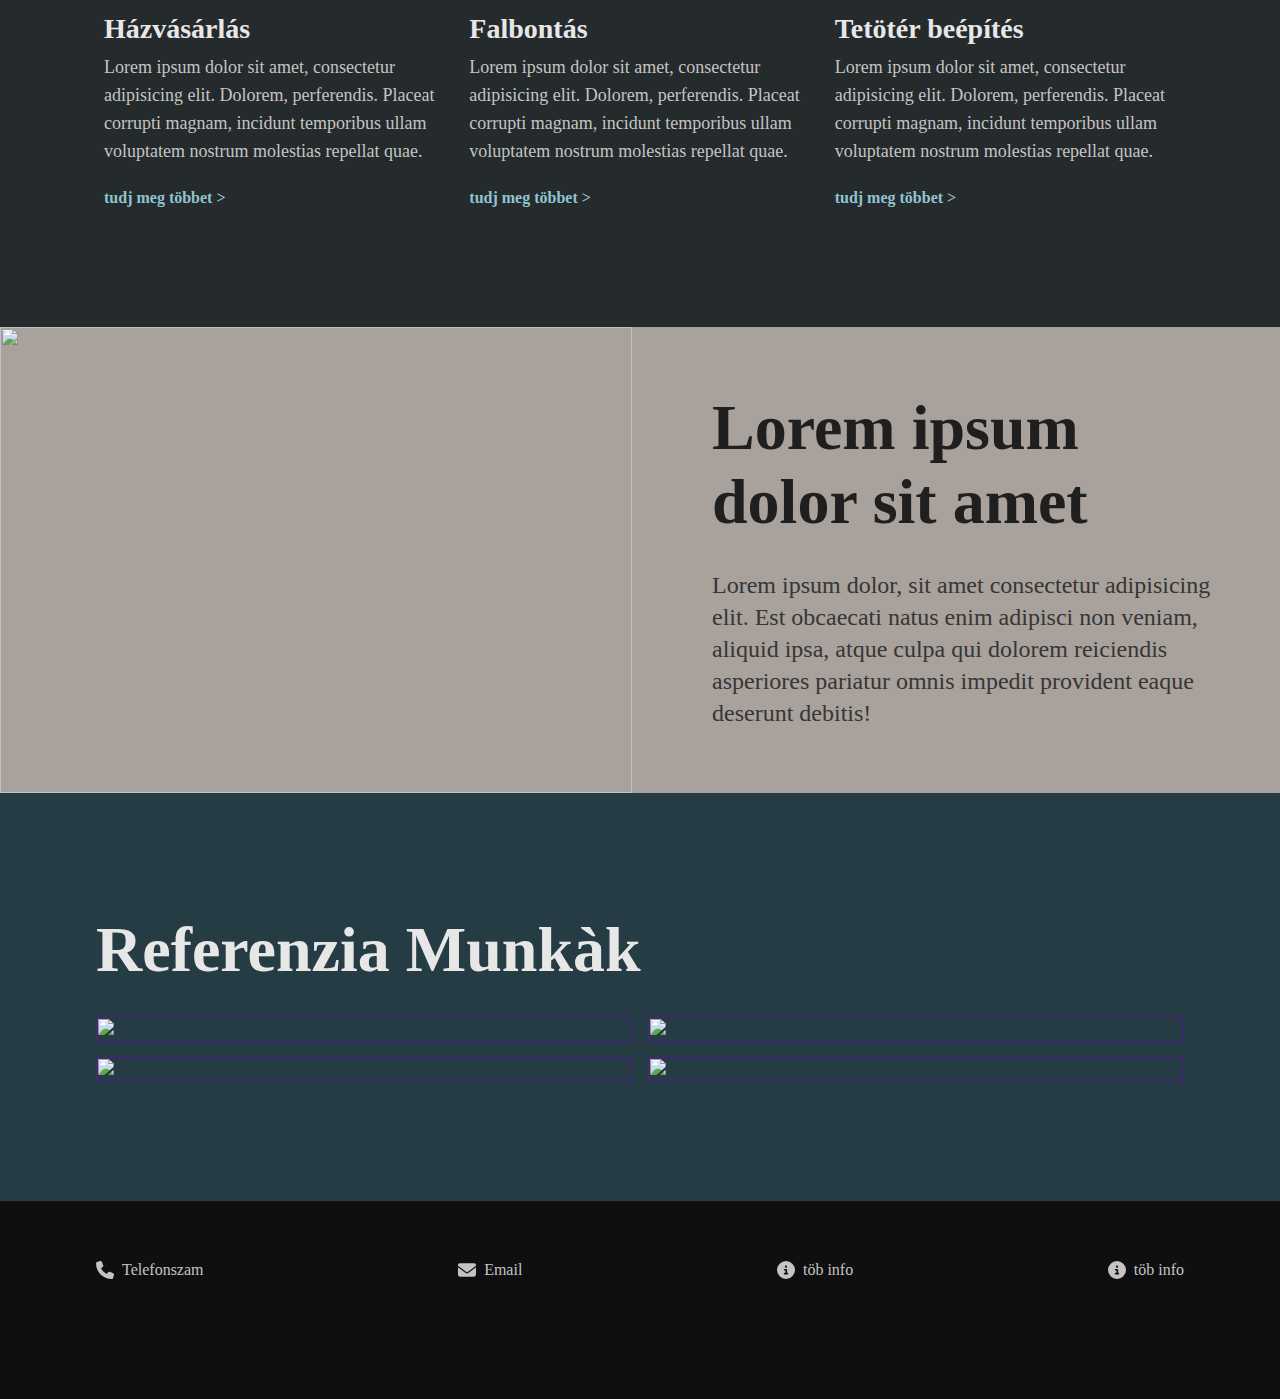
==== commit a74325ee: "commit" ====
--- a/index.html
+++ b/index.html
@@ -93,6 +93,17 @@
                 </div>
             </div>
         </div>
+        <div class="info">
+            <div class="info-container">
+                <div class="info-left">
+                    <img src="img/Szeged, Matyas ter (1).jpg" alt="">
+                </div>
+                <div class = "info-right">
+                    <h1>Lorem ipsum dolor sit amet</h1>
+                    <p>Lorem ipsum dolor, sit amet consectetur adipisicing elit. Est obcaecati natus enim adipisci non veniam, aliquid ipsa, atque culpa qui dolorem reiciendis asperiores pariatur omnis impedit provident eaque deserunt debitis!</p>
+                </div>
+            </div>
+        </div>
         <div class="gallery">
             <div class="gallery-container">
                 <h1>Referenzia Munkàk</h1>
@@ -144,35 +155,24 @@
                 </div>
             </div>
         </div>
-        <div class="info">
-            <div class="info-container">
-                <div class="info-left">
-                    <img src="img/Szeged, Matyas ter (1).jpg" alt="">
-                </div>
-                <div class = "info-right">
-                    <h1>Lorem ipsum dolor sit amet</h1>
-                    <p>Lorem ipsum dolor, sit amet consectetur adipisicing elit. Est obcaecati natus enim adipisci non veniam, aliquid ipsa, atque culpa qui dolorem reiciendis asperiores pariatur omnis impedit provident eaque deserunt debitis!</p>
-                </div>
-            </div>
-        </div>
         <footer>
             <div class="footer-container">
                 <div class="footer-grid">
                     <div class="footer-card">
+                        <svg xmlns="http://www.w3.org/2000/svg" height="16" width="16" viewBox="0 0 512 512"><!--!Font Awesome Free 6.5.1 by @fontawesome - https://fontawesome.com License - https://fontawesome.com/license/free Copyright 2024 Fonticons, Inc.--><path d="M164.9 24.6c-7.7-18.6-28-28.5-47.4-23.2l-88 24C12.1 30.2 0 46 0 64C0 311.4 200.6 512 448 512c18 0 33.8-12.1 38.6-29.5l24-88c5.3-19.4-4.6-39.7-23.2-47.4l-96-40c-16.3-6.8-35.2-2.1-46.3 11.6L304.7 368C234.3 334.7 177.3 277.7 144 207.3L193.3 167c13.7-11.2 18.4-30 11.6-46.3l-40-96z"/></svg>
                         <h3>Telefonszam</h3>
-                        <p>"telefon"</p>
                     </div>
                     <div class="footer-card">
+                        <svg xmlns="http://www.w3.org/2000/svg" height="16" width="16" viewBox="0 0 512 512"><!--!Font Awesome Free 6.5.1 by @fontawesome - https://fontawesome.com License - https://fontawesome.com/license/free Copyright 2024 Fonticons, Inc.--><path d="M48 64C21.5 64 0 85.5 0 112c0 15.1 7.1 29.3 19.2 38.4L236.8 313.6c11.4 8.5 27 8.5 38.4 0L492.8 150.4c12.1-9.1 19.2-23.3 19.2-38.4c0-26.5-21.5-48-48-48H48zM0 176V384c0 35.3 28.7 64 64 64H448c35.3 0 64-28.7 64-64V176L294.4 339.2c-22.8 17.1-54 17.1-76.8 0L0 176z"/></svg>
                         <h3>Email</h3>
-                        <p>"email"</p>
                     </div>
                     <div class="footer-card">
+                        <svg xmlns="http://www.w3.org/2000/svg" height="16" width="16" viewBox="0 0 512 512"><!--!Font Awesome Free 6.5.1 by @fontawesome - https://fontawesome.com License - https://fontawesome.com/license/free Copyright 2024 Fonticons, Inc.--><path d="M256 512A256 256 0 1 0 256 0a256 256 0 1 0 0 512zM216 336h24V272H216c-13.3 0-24-10.7-24-24s10.7-24 24-24h48c13.3 0 24 10.7 24 24v88h8c13.3 0 24 10.7 24 24s-10.7 24-24 24H216c-13.3 0-24-10.7-24-24s10.7-24 24-24zm40-208a32 32 0 1 1 0 64 32 32 0 1 1 0-64z"/></svg>
                         <h3>töb info</h3>
-                        <p>...</p>
                     </div>
                     <div class="footer-card">
+                        <svg xmlns="http://www.w3.org/2000/svg" height="16" width="16" viewBox="0 0 512 512"><!--!Font Awesome Free 6.5.1 by @fontawesome - https://fontawesome.com License - https://fontawesome.com/license/free Copyright 2024 Fonticons, Inc.--><path d="M256 512A256 256 0 1 0 256 0a256 256 0 1 0 0 512zM216 336h24V272H216c-13.3 0-24-10.7-24-24s10.7-24 24-24h48c13.3 0 24 10.7 24 24v88h8c13.3 0 24 10.7 24 24s-10.7 24-24 24H216c-13.3 0-24-10.7-24-24s10.7-24 24-24zm40-208a32 32 0 1 1 0 64 32 32 0 1 1 0-64z"/></svg>
                         <h3>töb info</h3>
-                        <p>...</p>
                     </div>
                 </div>
             </div>
--- a/styles.css
+++ b/styles.css
@@ -129,6 +129,10 @@
     color: #c4c4c4;
     line-height: 32px;
 }
+.welcome-right{
+    width: 100%;
+    height: 100%;
+}
 .welcome-right img{
     width: 100%;
     height: 100%;
@@ -263,6 +267,14 @@
     column-gap: 16px;
     align-items: center;
 }
+.info-left{
+    width: 100%;
+    height: 100%;
+}
+.info-left img{
+    width: 100%;
+    height: 100%;
+}
 .info-right{
     padding: 64px;
 }
@@ -276,15 +288,11 @@
     color: #363636;
     line-height: 32px;
 }
-.info-container img{
-    width: 100%;
-    height: 100%;
-}
 
 
 footer{
     padding: 60px 0 120px 0;
-    background-color: #111111;
+    background-color: #0f0f0f;
 }
 .footer-container{
     width: 85%;
@@ -295,9 +303,25 @@
     display: flex;
     justify-content: space-between;
 }
+.footer-card{
+    display: flex;
+    column-gap: 8px;
+}
 .footer-card h3{
-    color: white;
+    color: #c4c4c4;
+    font-size: 16px;
+    font-weight: 400;
+    font-family: rig-sans;
 }
 .footer-card p{
-    color: white;
+    font-size: 16px;
+    color: #c4c4c4;
+    line-height: 32px;
+    font-weight: 400;
+    font-family: rig-sans;
+}
+svg{
+    fill: #c4c4c4;
+    height: 18px;
+    width: 18px;
 }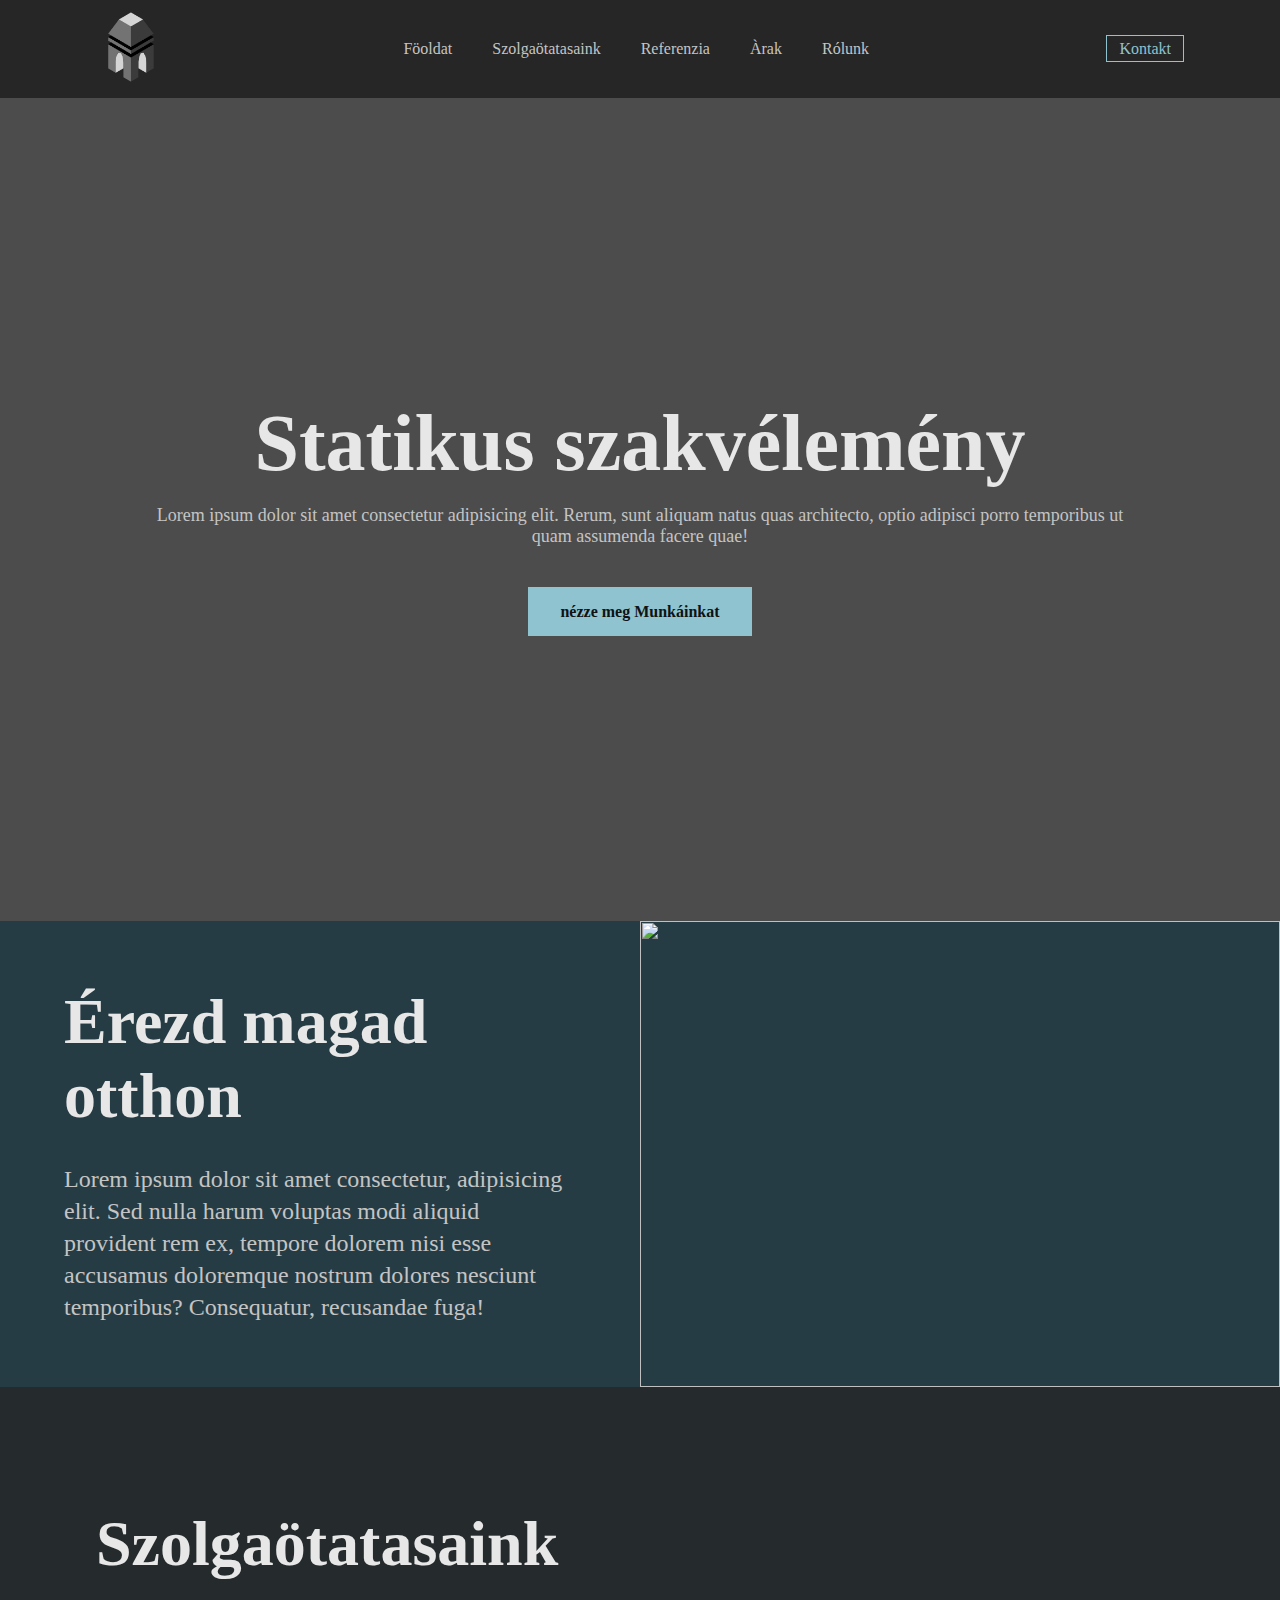
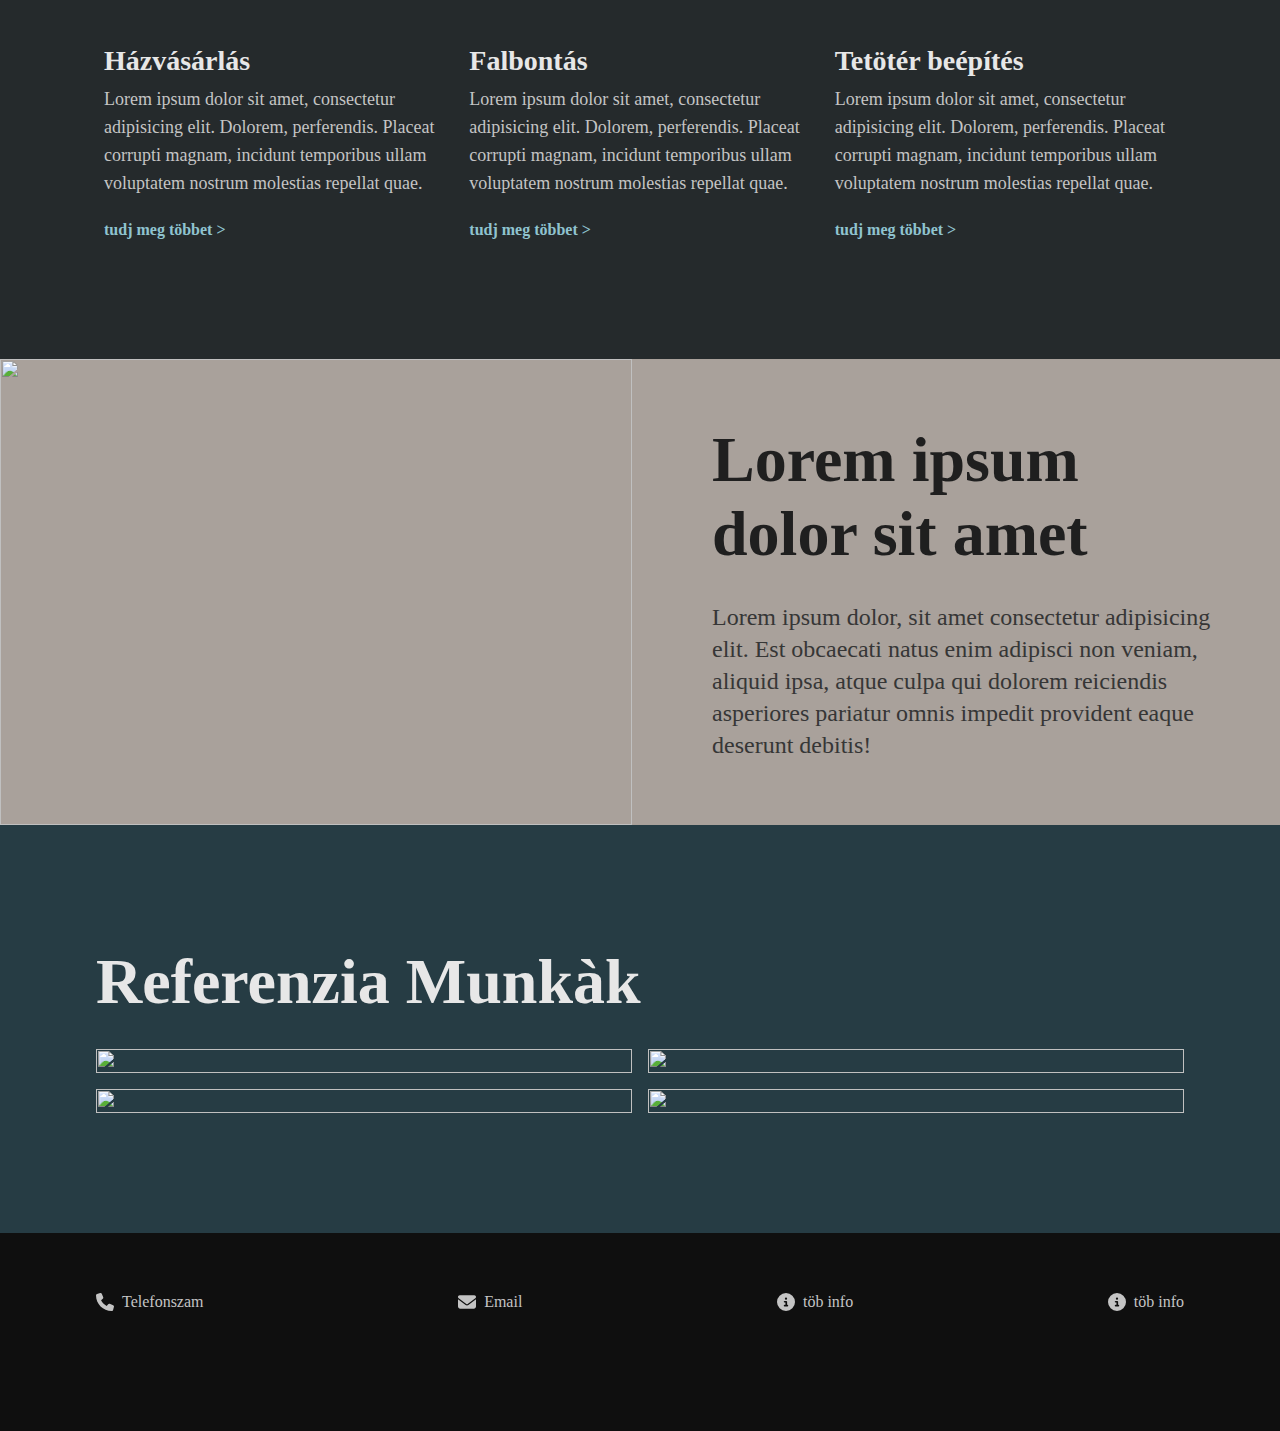
==== commit 2f407685: "do all the pages" ====
--- a/index.html
+++ b/index.html
@@ -15,14 +15,14 @@
             <nav>
                 <div class="nav-container">
                     <div class="nav-left">
-                        <a href="">Logo</a>
+                        <a href=""><img src="img/logo.png" alt=""></a>
                     </div>
                     <div class="nav-center">
                         <a href="index.html">Föoldat</a>
-                        <a href="">Szolgaötatasaink</a>
-                        <a href="referenzia.html">Referenzia</a>
-                        <a href="">Àrak</a>
-                        <a href="">Rólunk</a>
+                        <a href="service.html">Szolgaötatasaink</a>
+                        <a href="gallery.html">Referenzia</a>
+                        <a href="price.html">Àrak</a>
+                        <a href="aboutus.html">Rólunk</a>
                     </div>
                     <div class="nav-right">
                         <a href="">Kontakt</a>
@@ -108,7 +108,7 @@
             <div class="gallery-container">
                 <h1>Referenzia Munkàk</h1>
                 <div class="gallery-grid">
-                    <a href="" class = "gallery-hover">
+                    <a href="referenzia.html" class = "gallery-hover">
                         <div class="gallery-image">
                             <img src="img/Szeged, Raba utca 11. (1).jpg" alt="">
                         </div>
@@ -119,7 +119,7 @@
                             </div>
                         </div>
                     </a>
-                    <a href="" class = "gallery-hover">
+                    <a href="referenzia.html" class = "gallery-hover">
                         <div class="gallery-image">
                             <img src="img/Szeged, Zakany utca 4. (2).jpg" alt="">
                         </div>
@@ -130,7 +130,7 @@
                             </div>
                         </div>
                     </a>
-                    <a href="" class = "gallery-hover">
+                    <a href="referenzia.html" class = "gallery-hover">
                         <div class="gallery-image">
                             <img src="img/Szeged, Mora utca (1).jpg" alt="">
                         </div>
@@ -141,7 +141,7 @@
                             </div>
                         </div>
                     </a>
-                    <a href="" class = "gallery-hover">
+                    <a href="referenzia.html" class = "gallery-hover">
                         <div class="gallery-image">
                             <img src="img/Siofok, Szechenyi utca 5. (1).jpg" alt="">
                         </div>
--- a/styles.css
+++ b/styles.css
@@ -32,22 +32,27 @@
 
 nav{
     background-color: rgba(0, 0, 0, 0.5);
-    padding: 24px 0;
+    padding: 12px 0;
 }
 .nav-container{
     width: 85%;
     max-width: 1400px;
     margin: auto;
     display: flex;
+    flex-wrap: wrap;
     justify-content: space-between;
     align-items: center;
 }
 .nav-center{
     display: flex;
+    flex-wrap: wrap;
     column-gap: 40px;
 }
 .nav-container a{
     color: #c4c4c4;
+}
+.nav-left img{
+    height: 70px;
 }
 .nav-center a:hover{
     border: solid 1px #c4c4c4;
@@ -85,7 +90,7 @@
 }
 .hero-container p{
     color:#c4c4c4;
-    width: 760px;
+    max-width: 1000px;
     margin: auto;
 }
 .hero-container a{
@@ -110,7 +115,7 @@
 }
 .welcome-container{
     display: grid;
-    grid-template-columns: 1fr 1fr;
+    grid-template-columns: repeat(auto-fit, minmax(500px, 1fr));
     align-items: center;
     width: 100%;
 }
@@ -136,6 +141,7 @@
 .welcome-right img{
     width: 100%;
     height: 100%;
+    object-fit: cover;
 }
 
 .service{
@@ -154,7 +160,7 @@
 }
 .service-grid{
     display: grid;
-    grid-template-columns: 1fr 1fr 1fr;
+    grid-template-columns: repeat(auto-fit, minmax(250px, 1fr));
     column-gap: 8px;
 }
 .service-card{
@@ -209,7 +215,7 @@
 }
 .gallery-grid{
     display: grid;
-    grid-template-columns: 1fr 1fr;
+    grid-template-columns: repeat(auto-fit, minmax(500px, 1fr));
     column-gap: 16px;
     row-gap: 16px;
 }
@@ -245,13 +251,14 @@
 .gallery-border{
     border: solid 1px #c4c4c4;
     padding: 16px 16px;
+    width: 40%;
 }
 .gallery-text h3{
     color: white;
 }
 .gallery-text p{
+    margin-top:8px;
     color: white;
-    width: 250px;
 }
 .gallery-hover:hover .gallery-text{
     opacity: 1;
@@ -263,7 +270,7 @@
 }
 .info-container{
     display: grid;
-    grid-template-columns: 1fr 1fr;
+    grid-template-columns: repeat(auto-fit, minmax(500px, 1fr));
     column-gap: 16px;
     align-items: center;
 }
@@ -274,6 +281,7 @@
 .info-left img{
     width: 100%;
     height: 100%;
+    object-fit: cover;
 }
 .info-right{
     padding: 64px;
@@ -301,6 +309,7 @@
 }
 .footer-grid{
     display: flex;
+    flex-wrap: wrap;
     justify-content: space-between;
 }
 .footer-card{
